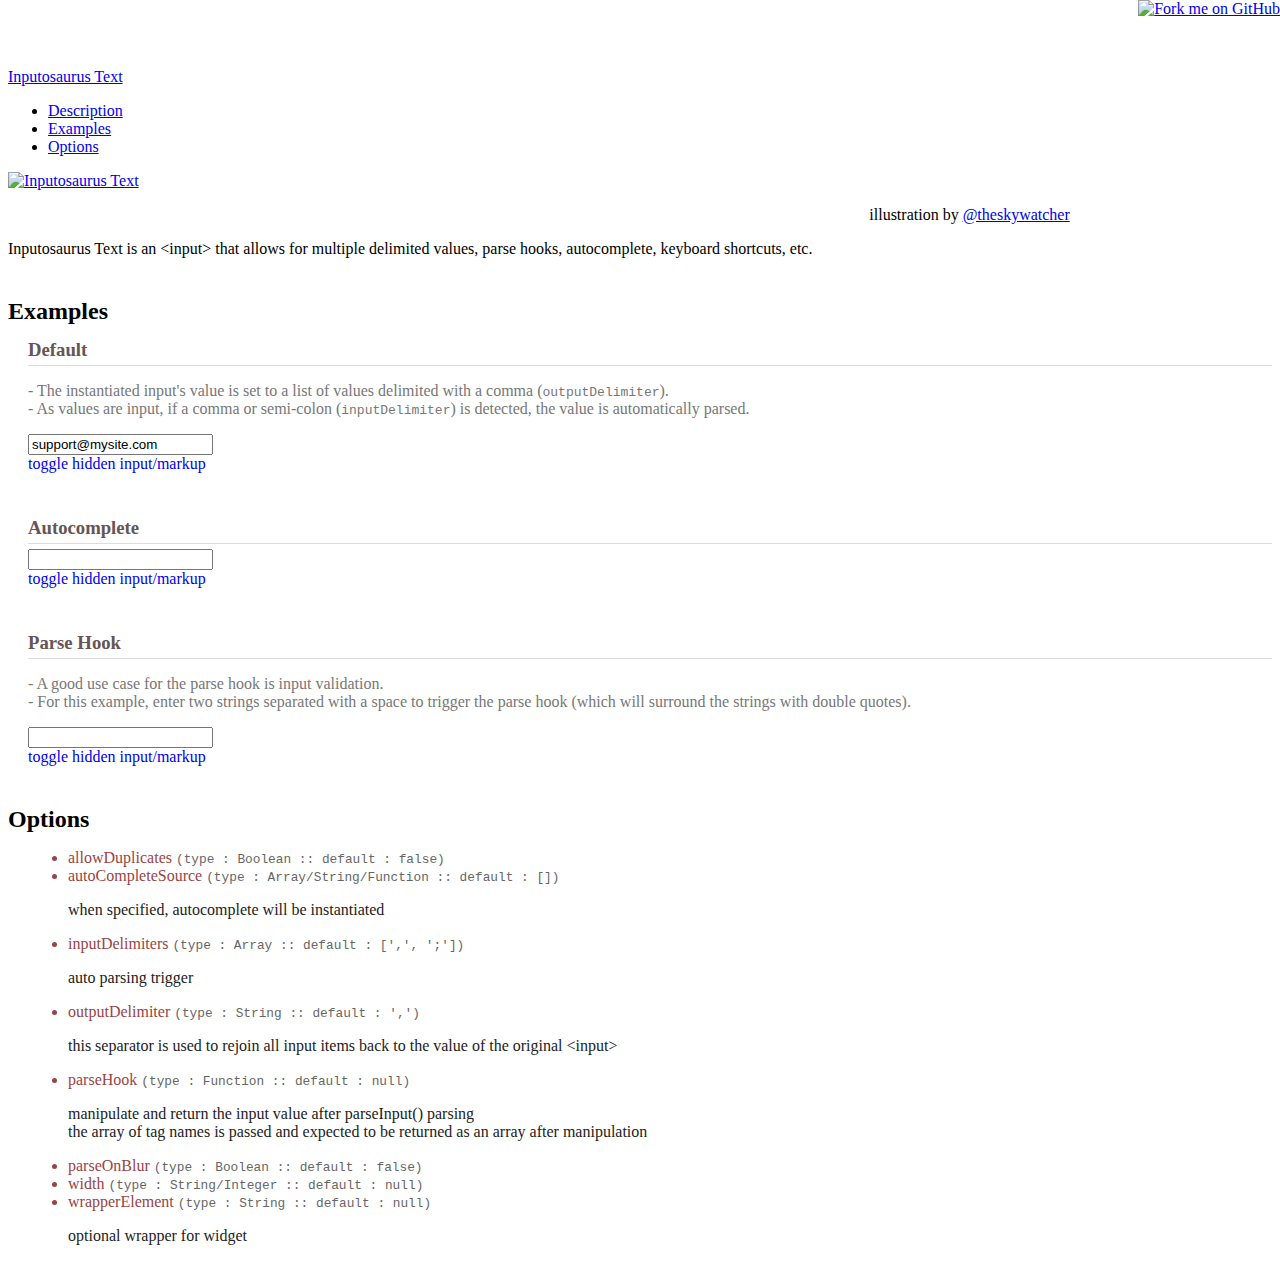
==== index.html @ 48ec60d4 "Merge branch 'master' into gh-pages" ====
<!DOCTYPE html>
<html lang="en">
  <head>
    <meta charset="utf-8">
    <title>Inputosaurus Text</title>
    <meta name="viewport" content="width=device-width, initial-scale=1.0">
    <meta name="description" content="">
    <meta name="author" content="">

    <!-- Le styles -->
	<link href="https://netdna.bootstrapcdn.com/twitter-bootstrap/2.2.1/css/bootstrap.no-responsive.no-icons.min.css" rel="stylesheet">

	<link href="http://ajax.googleapis.com/ajax/libs/jqueryui/1.9.0/themes/cupertino/jquery-ui.css" rel="stylesheet">
    <link href="./inputosaurus.css" rel="stylesheet">
	<link href="http://google-code-prettify.googlecode.com/svn/trunk/src/prettify.css" rel="stylesheet">
    <style>
      body {
        padding-top: 60px; /* 60px to make the container go all the way to the bottom of the topbar */
      }
	  h2, h3{
		  margin : 40px 0 5px;
	  }
	  h3{
		  border-bottom : 1px solid #ddd;
		  color : #655;
		  line-height : 30px;
	  }
	  .muted.text-right{
		  padding-right : 16%;
		  text-align : right;
	  }
	  section{
		  margin-left : 20px;
	  }
	  .markup a{
		  text-decoration : none;
	  }
	  .markup div{
		  display : none;
	  }
      section.examples p{
		  color : #777;
		}
		section.examples ul{
				margin : 5px 0;
		}
		section.examples article:first-child h3{
			margin-top : 10px;
		}
	  	#options li{
			color : #944;
		}
		#options li span{
			font-family : Monaco, Courier;
			color : #666;
			font-size : 80%;
		}
		#options li p{
			color : #222;
		}
		input.original{
			width : 350px;
		}
    </style>

    <!-- Le HTML5 shim, for IE6-8 support of HTML5 elements -->
    <!--[if lt IE 9]>
      <script src="http://html5shim.googlecode.com/svn/trunk/html5.js"></script>
    <![endif]-->

  </head>

  <body data-spy="scroll" data-target=".navbar">

	<a style="position: absolute; top: 0; right: 0; border: 0; display: block; z-index: 10000;" href="https://github.com/sproutsocial/inputosaurus-text">
		<img src="https://s3.amazonaws.com/github/ribbons/forkme_right_green_007200.png" alt="Fork me on GitHub">
	</a>

    <div class="navbar navbar-inverse navbar-fixed-top">
      <div class="navbar-inner">
        <div class="container">
          <a class="btn btn-navbar" data-toggle="collapse" data-target=".nav-collapse">
            <span class="icon-bar"></span>
            <span class="icon-bar"></span>
            <span class="icon-bar"></span>
          </a>
          <a class="brand" href="#">Inputosaurus Text</a>
          <div class="nav-collapse collapse">
            <ul class="nav">
              <li class="active"><a href="#description">Description</a></li>
              <li class="active"><a href="#examples">Examples</a></li>
              <li class="active"><a href="#options">Options</a></li>
            </ul>
          </div><!--/.nav-collapse -->
        </div>
      </div>
    </div>

    <div class="container">

	  <a href="https://github.com/sproutsocial/inputosaurus-text" title="source codez" id="description">
		<img src="https://d672eyudr6aq1.cloudfront.net/img/input-o-saurus1.jpg" alt="Inputosaurus Text" />
	  </a>
	  <p class="muted text-right">illustration by <a href="https://twitter.com/theskywatcher">@theskywatcher</a></p>
	  <p>Inputosaurus Text is an &lt;input&gt; that allows for multiple delimited values, parse hooks, autocomplete, keyboard shortcuts, etc.</p>

		<h2 id="examples">Examples</h2>
		<section class="examples">
		  <article>
			<h3>Default</h3>
			<p>
				- The instantiated input's value is set to a list of values delimited with a comma (<code>outputDelimiter</code>). <br />
				- As values are input, if a comma or semi-colon (<code>inputDelimiter</code>) is detected, the value is automatically parsed.
			</p>

			<input type="text" value="support@mysite.com" id="widget1" />
			<div class="markup">
				<a href="javascript:void(0);">toggle hidden input/markup</a>
				<div>
					<input type="text" id="widget1_reflect" class="original" disabled="disabled" />
					<pre class="prettyprint linenums">$('#widget1').inputosaurus({
    width : '350px'
});</pre>
				</div>
			</div>
		</article>

		<article>
			<h3>Autocomplete</h3>
			<input type="text" value="" id="widget2" />
			<div class="markup">
				<a href="javascript:void(0);">toggle hidden input/markup</a>
				<div>
					<input type="text" id="widget2_reflect" class="original" disabled="disabled" />
					<pre class="prettyprint linenums">$('#widget2').inputosaurus({
    width : '350px',
    autoCompleteSource : ['alabama', 'illinois', 'kansas', 'kentucky', 'new york']
});</pre>
				</div>
			</div>
		</article>

		<article>
			<h3>Parse Hook</h3>
			<p>
				- A good use case for the parse hook is input validation.<br />
				- For this example, enter two strings separated with a space to trigger the parse hook (which will surround the strings with double quotes).
			</p>
			<input type="text" value="" id="widget3" />
			<div class="markup">
				<a href="javascript:void(0);">toggle hidden input/markup</a>
				<div>
					<input type="text" id="widget3_reflect" class="original" disabled="disabled" />
					<pre class="prettyprint linenums">$('#widget3').inputosaurus({
    width : '350px',
    outputDelimiter : ' OR ',
    parseHook : function(valArr){
        return $.map(valArr, function(val){
            return /\s/.test(val) ? '"' + val + '"' : val;
        });
    }
});</pre>
				</div>
			</div>
		</article>
		</section>

		<h2>Options</h2>
		<section id="options">
			<ul>
				<li>allowDuplicates <span>(type : Boolean :: default : false)</span></li>

				<li>autoCompleteSource <span>(type : Array/String/Function :: default : [])</span>
					<p class="alert alert-info">when specified, autocomplete will be instantiated</p>
				</li>

				<li>inputDelimiters <span>(type : Array :: default : [',', ';'])</span>
					<p class="alert alert-info">auto parsing trigger</p>
				</li>

				<li>outputDelimiter <span>(type : String :: default : ',')</span>
					<p class="alert alert-info">this separator is used to rejoin all input items back to the value of the original &lt;input&gt;</p>
				</li>

				<li>parseHook <span>(type : Function :: default : null)</span>
					<p class="alert alert-info">manipulate and return the input value after parseInput() parsing<br />
					the array of tag names is passed and expected to be returned as an array after manipulation</p>
				</li>

				<li>parseOnBlur <span>(type : Boolean :: default : false)</span></li>

				<li>width <span>(type : String/Integer :: default : null)</span></li>

				<li>wrapperElement <span>(type : String :: default : null)</span>
					<p class="alert alert-info">optional wrapper for widget</p>
				</li>

			</ul>
		</section>
    </div> <!-- /container -->

    <!-- Le javascript
    ================================================== -->
    <!-- Placed at the end of the document so the pages load faster -->
    <script src="https://ajax.googleapis.com/ajax/libs/jquery/1.8.2/jquery.min.js"></script>
    <script src="https://ajax.googleapis.com/ajax/libs/jqueryui/1.9.1/jquery-ui.min.js"></script>
	
    <script src="./inputosaurus.js"></script>
	<script src="https://netdna.bootstrapcdn.com/twitter-bootstrap/2.2.1/js/bootstrap.min.js"></script>
	<script src="http://google-code-prettify.googlecode.com/svn/trunk/src/prettify.js"></script>

	<script>
		$('#widget1').inputosaurus({
			width : '350px',
			change : function(ev){
				$('#widget1_reflect').val(ev.target.value);
			}
		});
		$('#widget2').inputosaurus({
			width : '350px',
			autoCompleteSource : ['alabama', 'illinois', 'kansas', 'kentucky', 'new york'],
			change : function(ev){
				$('#widget2_reflect').val(ev.target.value);
			}
		});
		$('#widget3').inputosaurus({
			width : '350px',
			outputDelimiter : ' OR ',
			parseHook : function(valArr){
				return $.map(valArr, function(val){
					val = $.trim(val);
					return /\s/.test(val) ? '"' + val + '"' : val;
				});
			},
			change : function(ev){
				$('#widget3_reflect').val(ev.target.value);
			}
		});

		$('.markup').on('click', 'a', function(ev){ $(ev.currentTarget).next('div').toggle(); });

		prettyPrint();
	</script>
  </body>
</html>
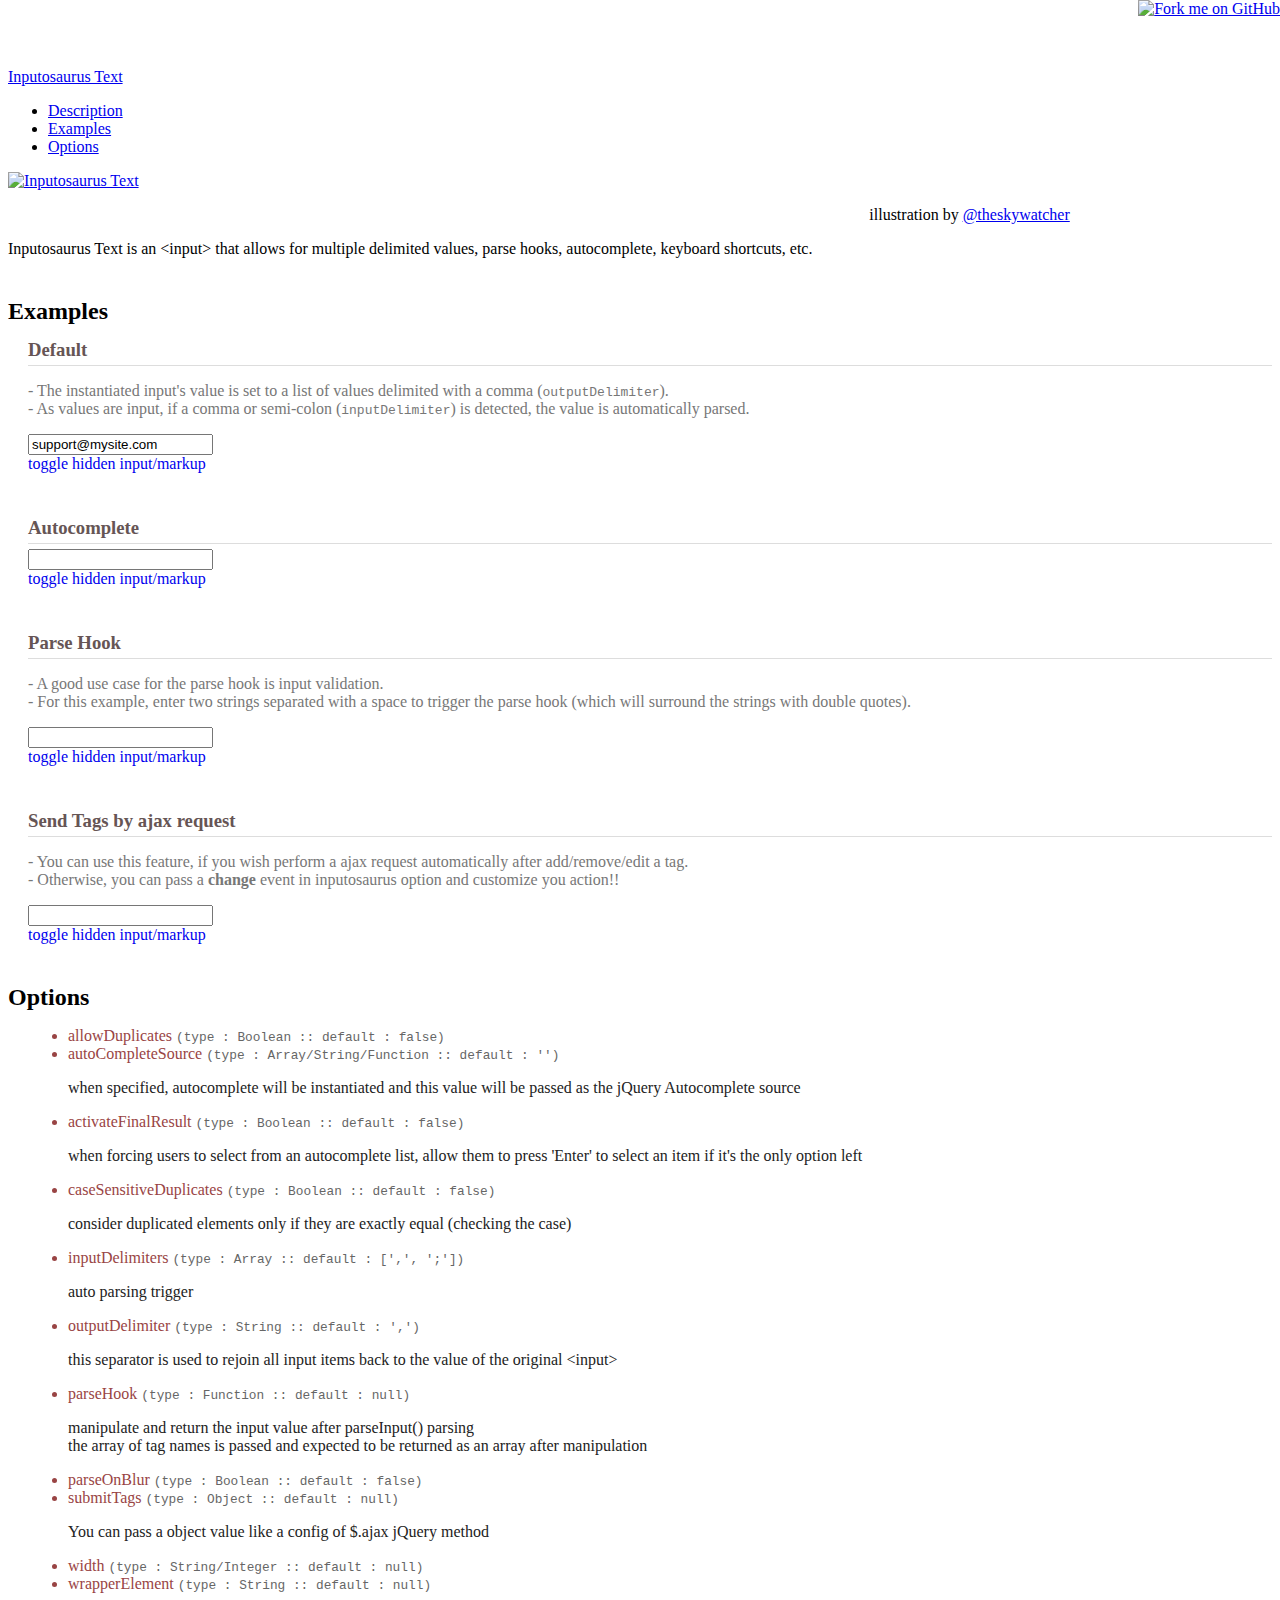
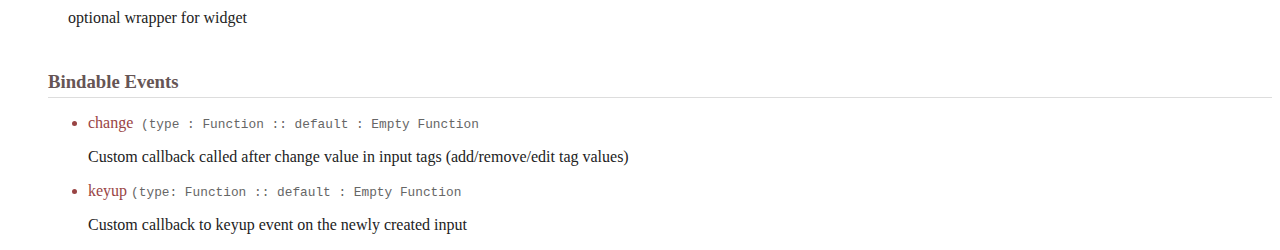
==== commit f1d6258a: "Added new option and section 'Bindable Events' on documentation page" ====
--- a/index.html
+++ b/index.html
@@ -134,7 +134,8 @@
 					<input type="text" id="widget2_reflect" class="original" disabled="disabled" />
 					<pre class="prettyprint linenums">$('#widget2').inputosaurus({
     width : '350px',
-    autoCompleteSource : ['alabama', 'illinois', 'kansas', 'kentucky', 'new york']
+    autoCompleteSource : ['alabama', 'illinois', 'kansas', 'kentucky', 'new york'],
+    activateFinalResult : true
 });</pre>
 				</div>
 			</div>
@@ -163,6 +164,33 @@
 				</div>
 			</div>
 		</article>
+
+    <article>
+			<h3>Send Tags by ajax request</h3>
+			<p>
+				- You can use this feature, if you wish perform a ajax request automatically after add/remove/edit a tag.<br />
+				- Otherwise, you can pass a <strong>change</strong> event in inputosaurus option and customize you action!!
+			</p>
+			<input type="text" value="" id="widget4" />
+			<div class="markup">
+				<a href="javascript:void(0);">toggle hidden input/markup</a>
+				<div>
+					<input type="text" id="widget4_reflect" class="original" disabled="disabled" />
+					<pre class="prettyprint linenums">$('#widget3').inputosaurus({
+    width : '350px',
+    submitTags : {
+      url : 'some/server_url',
+      data : {
+        customValue:'test'
+      },
+      success : function(response){
+        //Handle a response data of your ajax request here
+      }
+    }
+});</pre>
+				</div>
+			</div>
+		</article>
 		</section>
 
 		<h2>Options</h2>
@@ -170,8 +198,18 @@
 			<ul>
 				<li>allowDuplicates <span>(type : Boolean :: default : false)</span></li>
 
-				<li>autoCompleteSource <span>(type : Array/String/Function :: default : [])</span>
-					<p class="alert alert-info">when specified, autocomplete will be instantiated</p>
+				<li>autoCompleteSource <span>(type : Array/String/Function :: default : '')</span>
+					<p class="alert alert-info">when specified, autocomplete will be instantiated and this value will be passed as the jQuery Autocomplete source</p>
+				</li>
+
+				<li>activateFinalResult <span>(type : Boolean :: default : false)</span>
+					<p class="alert alert-info">
+						when forcing users to select from an autocomplete list, allow them to press 'Enter' to select an item if it's the only option left
+					</p>
+				</li>
+
+				<li>caseSensitiveDuplicates <span>(type : Boolean :: default : false)</span>
+					<p class="alert alert-info">consider duplicated elements only if they are exactly equal (checking the case)</p>
 				</li>
 
 				<li>inputDelimiters <span>(type : Array :: default : [',', ';'])</span>
@@ -189,6 +227,10 @@
 
 				<li>parseOnBlur <span>(type : Boolean :: default : false)</span></li>
 
+        <li>submitTags <span>(type : Object :: default : null)</span>
+					<p class="alert alert-info">You can pass a object value like a config of $.ajax jQuery method</p>
+				</li>
+
 				<li>width <span>(type : String/Integer :: default : null)</span></li>
 
 				<li>wrapperElement <span>(type : String :: default : null)</span>
@@ -196,6 +238,19 @@
 				</li>
 
 			</ul>
+
+      <section id="bind-events">
+        <h3>Bindable Events</h3>
+
+        <ul>
+          <li>change<span> (type : Function :: default : Empty Function</span>
+            <p class="alert alert-info">Custom callback called after change value in input tags (add/remove/edit tag values)</p>
+          </li>
+          <li>keyup <span> (type: Function :: default : Empty Function</span>
+            <p class="alert alert-info">Custom callback to keyup event on the newly created input</p>
+          </li>
+        </ul>
+      </section>
 		</section>
     </div> <!-- /container -->
 
@@ -204,7 +259,7 @@
     <!-- Placed at the end of the document so the pages load faster -->
     <script src="https://ajax.googleapis.com/ajax/libs/jquery/1.8.2/jquery.min.js"></script>
     <script src="https://ajax.googleapis.com/ajax/libs/jqueryui/1.9.1/jquery-ui.min.js"></script>
-	
+
     <script src="./inputosaurus.js"></script>
 	<script src="https://netdna.bootstrapcdn.com/twitter-bootstrap/2.2.1/js/bootstrap.min.js"></script>
 	<script src="http://google-code-prettify.googlecode.com/svn/trunk/src/prettify.js"></script>
@@ -219,6 +274,7 @@
 		$('#widget2').inputosaurus({
 			width : '350px',
 			autoCompleteSource : ['alabama', 'illinois', 'kansas', 'kentucky', 'new york'],
+			activateFinalResult : true,
 			change : function(ev){
 				$('#widget2_reflect').val(ev.target.value);
 			}
@@ -237,6 +293,19 @@
 			}
 		});
 
+    $('#widget4').inputosaurus({
+      width: '350px',
+      submitTags: {
+        url: 'some/server_url',
+        data:{
+          customValue:'test'
+        },
+        success:function(response){
+          //Handle a response data of your ajax request here
+        }
+      }
+    });
+
 		$('.markup').on('click', 'a', function(ev){ $(ev.currentTarget).next('div').toggle(); });
 
 		prettyPrint();
--- a/inputosaurus.css
+++ b/inputosaurus.css
@@ -0,0 +1,67 @@
+.inputosaurus-container {
+	background-color:#fff;
+	border:1px solid #bcbec0;
+	margin:0 5px 0 0;
+	padding:0 3px;
+	display : inline-block;
+	cursor:text;
+	font-size : 14px;
+	font-family : "Helvetica Neue", Helvetica, Arial, sans-serif;
+}
+.inputosaurus-container li {
+	display : block;
+	float : left;
+	overflow: hidden;
+	margin : 2px 2px 0;
+	padding : 2px 3px;
+	white-space : nowrap;
+	overflow : hidden;
+	text-overflow:ellipsis;
+	-o-text-overflow:ellipsis;
+	-ms-text-overflow:ellipsis;
+	background-color:#e5eff7;
+	border:#a9cae4 solid 1px;
+	-webkit-border-radius:2px;
+	-moz-border-radius:2px;
+	border-radius:2px;
+	color:#5b9bcd;
+	-webkit-box-shadow: 0 1px 0 rgba(255,255,255,0.75) inset;
+	-moz-box-shadow: 0 1px 0 rgba(255,255,255,0.75) inset;
+	box-shadow: 0 1px 0 rgba(255,255,255,0.75) inset;
+	line-height : 20px;
+	cursor: default;
+}
+.inputosaurus-container li.inputosaurus-selected { background-color:#bdd6eb; }
+.inputosaurus-container li a {
+	font-size:16px;
+	color:#5b9bcd;
+	padding : 1px;
+	text-decoration : none;
+	outline : none;
+}
+.inputosaurus-container .inputosaurus-input {
+	border:none;
+	box-shadow: none;
+	background-color:#fff;
+	margin-top : 3px;
+}
+.inputosaurus-container .inputosaurus-input input {
+	border:none;
+	height : 23px;
+	font-size : 14px;
+	line-height : 20px;
+	color : #555;
+	margin : 0;
+	outline : none;
+	padding : 0 0 1px 1px;
+	width : 25px;
+	-webkit-box-shadow:none;
+	-moz-box-shadow:none;
+	box-shadow:none;
+}
+.inputosaurus-container .inputosaurus-input input:hover {
+	-webkit-box-shadow:none;
+	-moz-box-shadow:none;
+	box-shadow:none;
+}
+.inputosaurus-input-hidden { display:none; }
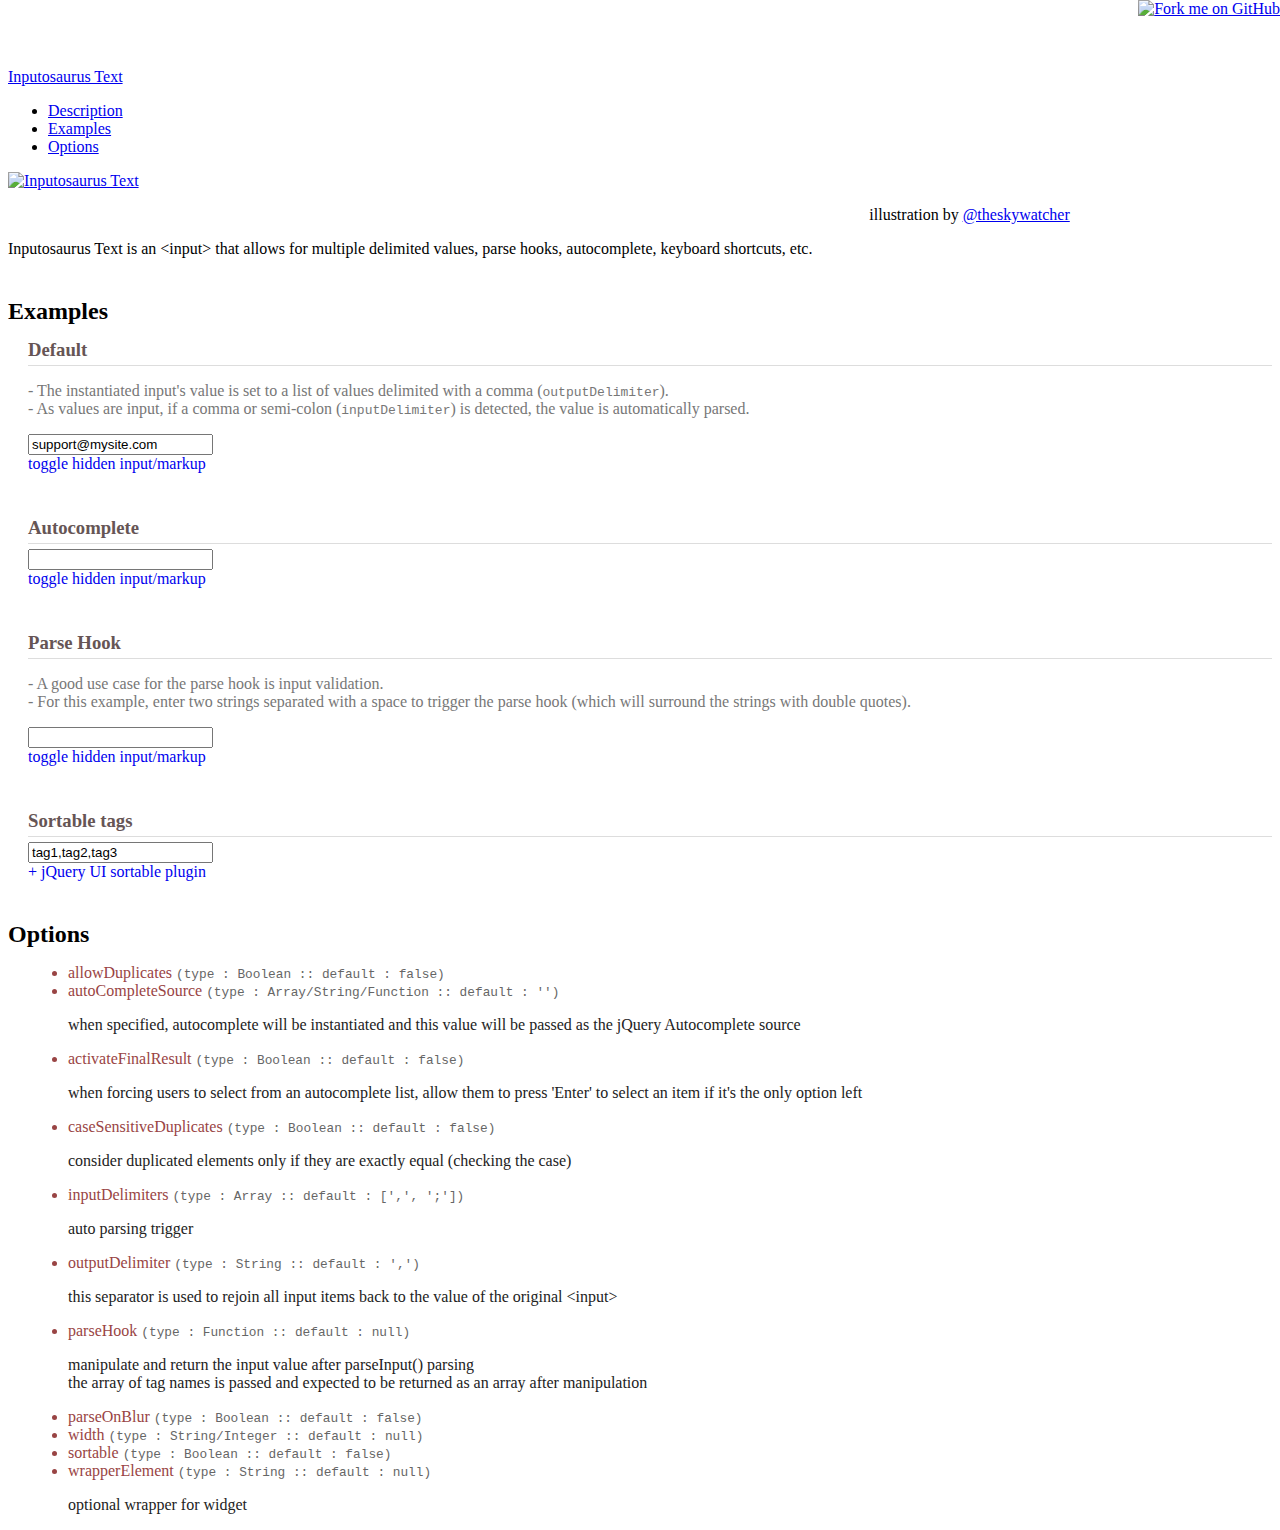
==== commit 9356c730: "[FEATURE] sortable tags" ====
--- a/index.html
+++ b/index.html
@@ -164,29 +164,15 @@
 				</div>
 			</div>
 		</article>
-
-    <article>
-			<h3>Send Tags by ajax request</h3>
-			<p>
-				- You can use this feature, if you wish perform a ajax request automatically after add/remove/edit a tag.<br />
-				- Otherwise, you can pass a <strong>change</strong> event in inputosaurus option and customize you action!!
-			</p>
-			<input type="text" value="" id="widget4" />
-			<div class="markup">
-				<a href="javascript:void(0);">toggle hidden input/markup</a>
+		<article>
+			<h3>Sortable tags</h3>
+			<input type="text" id="widget4" value="tag1,tag2,tag3"/>
+			<div class="markup">
+				<a href="javascript:void(0);">+ jQuery UI sortable plugin</a>
 				<div>
 					<input type="text" id="widget4_reflect" class="original" disabled="disabled" />
-					<pre class="prettyprint linenums">$('#widget3').inputosaurus({
-    width : '350px',
-    submitTags : {
-      url : 'some/server_url',
-      data : {
-        customValue:'test'
-      },
-      success : function(response){
-        //Handle a response data of your ajax request here
-      }
-    }
+					<pre class="prettyprint linenums">$('#widget4').inputosaurus({
+    sortable: true
 });</pre>
 				</div>
 			</div>
@@ -207,7 +193,7 @@
 						when forcing users to select from an autocomplete list, allow them to press 'Enter' to select an item if it's the only option left
 					</p>
 				</li>
-
+				
 				<li>caseSensitiveDuplicates <span>(type : Boolean :: default : false)</span>
 					<p class="alert alert-info">consider duplicated elements only if they are exactly equal (checking the case)</p>
 				</li>
@@ -227,30 +213,16 @@
 
 				<li>parseOnBlur <span>(type : Boolean :: default : false)</span></li>
 
-        <li>submitTags <span>(type : Object :: default : null)</span>
-					<p class="alert alert-info">You can pass a object value like a config of $.ajax jQuery method</p>
-				</li>
-
 				<li>width <span>(type : String/Integer :: default : null)</span></li>
+
+				<li>sortable <span>(type : Boolean :: default : false)</span></li>
 
 				<li>wrapperElement <span>(type : String :: default : null)</span>
 					<p class="alert alert-info">optional wrapper for widget</p>
 				</li>
 
+
 			</ul>
-
-      <section id="bind-events">
-        <h3>Bindable Events</h3>
-
-        <ul>
-          <li>change<span> (type : Function :: default : Empty Function</span>
-            <p class="alert alert-info">Custom callback called after change value in input tags (add/remove/edit tag values)</p>
-          </li>
-          <li>keyup <span> (type: Function :: default : Empty Function</span>
-            <p class="alert alert-info">Custom callback to keyup event on the newly created input</p>
-          </li>
-        </ul>
-      </section>
 		</section>
     </div> <!-- /container -->
 
@@ -259,7 +231,7 @@
     <!-- Placed at the end of the document so the pages load faster -->
     <script src="https://ajax.googleapis.com/ajax/libs/jquery/1.8.2/jquery.min.js"></script>
     <script src="https://ajax.googleapis.com/ajax/libs/jqueryui/1.9.1/jquery-ui.min.js"></script>
-
+	
     <script src="./inputosaurus.js"></script>
 	<script src="https://netdna.bootstrapcdn.com/twitter-bootstrap/2.2.1/js/bootstrap.min.js"></script>
 	<script src="http://google-code-prettify.googlecode.com/svn/trunk/src/prettify.js"></script>
@@ -271,6 +243,7 @@
 				$('#widget1_reflect').val(ev.target.value);
 			}
 		});
+
 		$('#widget2').inputosaurus({
 			width : '350px',
 			autoCompleteSource : ['alabama', 'illinois', 'kansas', 'kentucky', 'new york'],
@@ -292,19 +265,9 @@
 				$('#widget3_reflect').val(ev.target.value);
 			}
 		});
-
-    $('#widget4').inputosaurus({
-      width: '350px',
-      submitTags: {
-        url: 'some/server_url',
-        data:{
-          customValue:'test'
-        },
-        success:function(response){
-          //Handle a response data of your ajax request here
-        }
-      }
-    });
+		$('#widget4').inputosaurus({
+			sortable : true
+		});
 
 		$('.markup').on('click', 'a', function(ev){ $(ev.currentTarget).next('div').toggle(); });
 
--- a/inputosaurus.css
+++ b/inputosaurus.css
@@ -1,67 +1,71 @@
 .inputosaurus-container {
-	background-color:#fff;
-	border:1px solid #bcbec0;
-	margin:0 5px 0 0;
-	padding:0 3px;
-	display : inline-block;
-	cursor:text;
-	font-size : 14px;
-	font-family : "Helvetica Neue", Helvetica, Arial, sans-serif;
+	background-color: #fff;
+	border: 1px solid #bcbec0;
+	margin: 0 5px 0 0;
+	padding: 0 3px;
+	display: inline-block;
+	cursor: text;
+	font-size: 14px;
+	font-family: "Helvetica Neue", Helvetica, Arial, sans-serif;
+	max-height: 300px;
+	overflow: hidden;
+	overflow-y: auto;
 }
 .inputosaurus-container li {
-	display : block;
-	float : left;
+	display: block;
+	float: left;
 	overflow: hidden;
-	margin : 2px 2px 0;
-	padding : 2px 3px;
-	white-space : nowrap;
-	overflow : hidden;
-	text-overflow:ellipsis;
-	-o-text-overflow:ellipsis;
-	-ms-text-overflow:ellipsis;
-	background-color:#e5eff7;
-	border:#a9cae4 solid 1px;
-	-webkit-border-radius:2px;
-	-moz-border-radius:2px;
-	border-radius:2px;
-	color:#5b9bcd;
+	margin: 2px 2px 0;
+	padding: 2px 3px;
+	white-space: nowrap;
+	overflow: hidden;
+	-o-text-overflow: ellipsis;
+	-ms-text-overflow: ellipsis;
+	text-overflow: ellipsis;
+	background-color: #e5eff7;
+	border: #a9cae4 solid 1px;
+	-webkit-border-radius: 2px;
+	-moz-border-radius: 2px;
+	border-radius: 2px;
+	color: #5b9bcd;
 	-webkit-box-shadow: 0 1px 0 rgba(255,255,255,0.75) inset;
 	-moz-box-shadow: 0 1px 0 rgba(255,255,255,0.75) inset;
 	box-shadow: 0 1px 0 rgba(255,255,255,0.75) inset;
-	line-height : 20px;
+	line-height: 20px;
 	cursor: default;
 }
-.inputosaurus-container li.inputosaurus-selected { background-color:#bdd6eb; }
+.inputosaurus-container.ui-sortable li{ cursor: pointer; }
+.inputosaurus-container li.inputosaurus-selected { background-color: #bdd6eb; }
 .inputosaurus-container li a {
-	font-size:16px;
-	color:#5b9bcd;
-	padding : 1px;
-	text-decoration : none;
-	outline : none;
+	font-size: 16px;
+	color: #5b9bcd;
+	padding: 1px;
+	text-decoration: none;
+	outline: none;
 }
 .inputosaurus-container .inputosaurus-input {
-	border:none;
+	border: none;
 	box-shadow: none;
-	background-color:#fff;
-	margin-top : 3px;
+	background-color: #fff;
+	margin-top: 3px;
 }
 .inputosaurus-container .inputosaurus-input input {
-	border:none;
-	height : 23px;
-	font-size : 14px;
-	line-height : 20px;
-	color : #555;
-	margin : 0;
-	outline : none;
-	padding : 0 0 1px 1px;
-	width : 25px;
-	-webkit-box-shadow:none;
-	-moz-box-shadow:none;
-	box-shadow:none;
+	border: none;
+	height: 23px;
+	font-size: 14px;
+	line-height: 20px;
+	color: #555;
+	margin: 0;
+	outline: none;
+	padding: 0 0 1px 1px;
+	width: 25px;
+	-webkit-box-shadow: none;
+	-moz-box-shadow: none;
+	box-shadow: none;
 }
 .inputosaurus-container .inputosaurus-input input:hover {
-	-webkit-box-shadow:none;
-	-moz-box-shadow:none;
-	box-shadow:none;
+	-webkit-box-shadow: none;
+	-moz-box-shadow: none;
+	box-shadow: none;
 }
-.inputosaurus-input-hidden { display:none; }
+.inputosaurus-input-hidden { display: none; }
